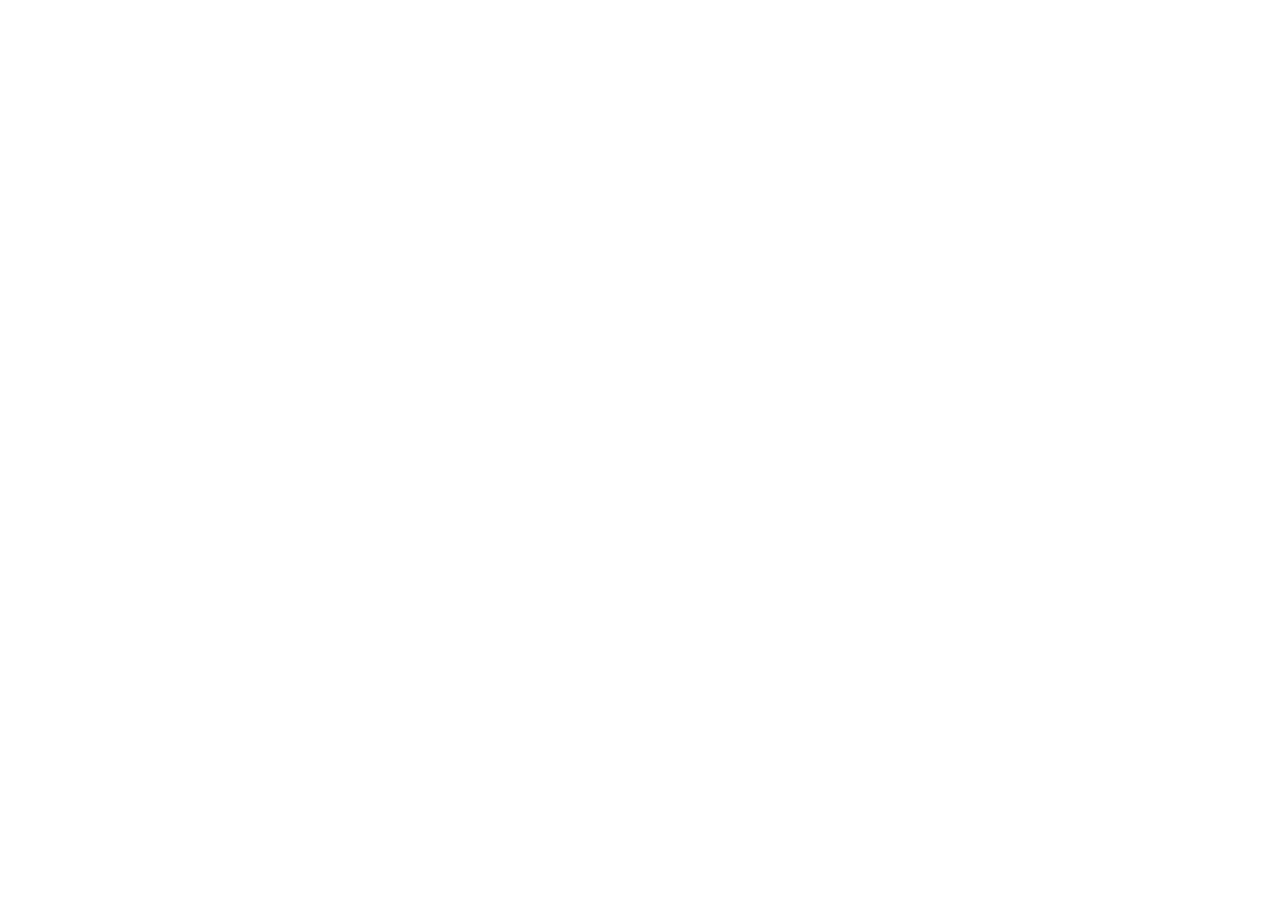
==== images.html @ b35a219d "first test" ====
<!DOCTYPE html>
<html lang="en">
<head>
    <meta charset="UTF-8">
    <meta http-equiv="X-UA-Compatible" content="IE=edge">
    <meta name="viewport" content="width=device-width, initial-scale=1.0">
    <title>Document</title>
    <link rel="stylesheet" href="imagesStyle.css">
</head>
<body>
    
</body>
</html>
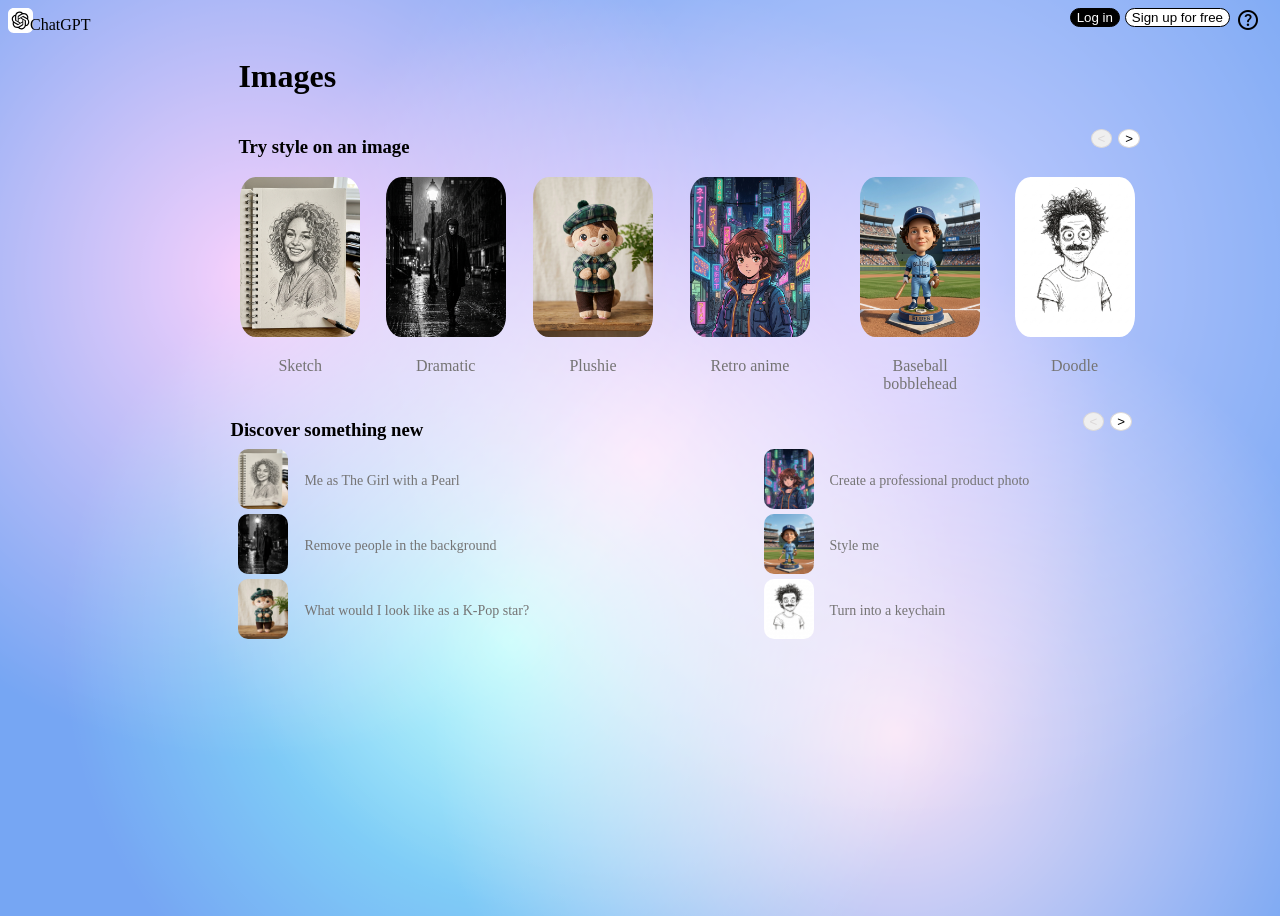
==== commit 12a6886f: "finish" ====
--- a/images.html
+++ b/images.html
@@ -1,13 +1,114 @@
 <!DOCTYPE html>
 <html lang="en">
+
 <head>
     <meta charset="UTF-8">
     <meta http-equiv="X-UA-Compatible" content="IE=edge">
     <meta name="viewport" content="width=device-width, initial-scale=1.0">
     <title>Document</title>
     <link rel="stylesheet" href="imagesStyle.css">
+    <link class="pIcon" rel="stylesheet"
+        href="https://fonts.googleapis.com/css2?family=Material+Symbols+Outlined:opsz,wght,FILL,GRAD@20..48,100..700,0..1,-50..200&icon_names=attach_file,help,language,menu_book,add_photo_alternate,graphic_eq" />
 </head>
+
 <body>
-    
+    <header>
+        <p id="gpt">ChatGPT</p>
+        <span id="help" class="material-symbols-outlined">help</span>
+        <button id="LogIn"> Log in </button>
+        <button id="SignUp"> Sign up for free </button>
+
+        <svg class="AILogo" xmlns="http://www.w3.org/2000/svg" shape-rendering="geometricPrecision"
+            text-rendering="geometricPrecision" image-rendering="optimizeQuality" fill-rule="evenodd"
+            clip-rule="evenodd" viewBox="0 0 512 509.639">
+            <path fill="#fff"
+                d="M115.612 0h280.775C459.974 0 512 52.026 512 115.612v278.415c0 63.587-52.026 115.613-115.613 115.613H115.612C52.026 509.64 0 457.614 0 394.027V115.612C0 52.026 52.026 0 115.612 0z" />
+            <path fill-rule="nonzero"
+                d="M412.037 221.764a90.834 90.834 0 004.648-28.67 90.79 90.79 0 00-12.443-45.87c-16.37-28.496-46.738-46.089-79.605-46.089-6.466 0-12.943.683-19.264 2.04a90.765 90.765 0 00-67.881-30.515h-.576c-.059.002-.149.002-.216.002-39.807 0-75.108 25.686-87.346 63.554-25.626 5.239-47.748 21.31-60.682 44.03a91.873 91.873 0 00-12.407 46.077 91.833 91.833 0 0023.694 61.553 90.802 90.802 0 00-4.649 28.67 90.804 90.804 0 0012.442 45.87c16.369 28.504 46.74 46.087 79.61 46.087a91.81 91.81 0 0019.253-2.04 90.783 90.783 0 0067.887 30.516h.576l.234-.001c39.829 0 75.119-25.686 87.357-63.588 25.626-5.242 47.748-21.312 60.682-44.033a91.718 91.718 0 0012.383-46.035 91.83 91.83 0 00-23.693-61.553l-.004-.005zM275.102 413.161h-.094a68.146 68.146 0 01-43.611-15.8 56.936 56.936 0 002.155-1.221l72.54-41.901a11.799 11.799 0 005.962-10.251V241.651l30.661 17.704c.326.163.55.479.596.84v84.693c-.042 37.653-30.554 68.198-68.21 68.273h.001zm-146.689-62.649a68.128 68.128 0 01-9.152-34.085c0-3.904.341-7.817 1.005-11.663.539.323 1.48.897 2.155 1.285l72.54 41.901a11.832 11.832 0 0011.918-.002l88.563-51.137v35.408a1.1 1.1 0 01-.438.94l-73.33 42.339a68.43 68.43 0 01-34.11 9.12 68.359 68.359 0 01-59.15-34.11l-.001.004zm-19.083-158.36a68.044 68.044 0 0135.538-29.934c0 .625-.036 1.731-.036 2.5v83.801l-.001.07a11.79 11.79 0 005.954 10.242l88.564 51.13-30.661 17.704a1.096 1.096 0 01-1.034.093l-73.337-42.375a68.36 68.36 0 01-34.095-59.143 68.412 68.412 0 019.112-34.085l-.004-.003zm251.907 58.621l-88.563-51.137 30.661-17.697a1.097 1.097 0 011.034-.094l73.337 42.339c21.109 12.195 34.132 34.746 34.132 59.132 0 28.604-17.849 54.199-44.686 64.078v-86.308c.004-.032.004-.065.004-.096 0-4.219-2.261-8.119-5.919-10.217zm30.518-45.93c-.539-.331-1.48-.898-2.155-1.286l-72.54-41.901a11.842 11.842 0 00-5.958-1.611c-2.092 0-4.15.558-5.957 1.611l-88.564 51.137v-35.408l-.001-.061a1.1 1.1 0 01.44-.88l73.33-42.303a68.301 68.301 0 0134.108-9.129c37.704 0 68.281 30.577 68.281 68.281a68.69 68.69 0 01-.984 11.545v.005zm-191.843 63.109l-30.668-17.704a1.09 1.09 0 01-.596-.84v-84.692c.016-37.685 30.593-68.236 68.281-68.236a68.332 68.332 0 0143.689 15.804 63.09 63.09 0 00-2.155 1.222l-72.54 41.9a11.794 11.794 0 00-5.961 10.248v.068l-.05 102.23zm16.655-35.91l39.445-22.782 39.444 22.767v45.55l-39.444 22.767-39.445-22.767v-45.535z" />
+        </svg>
+    </header>
+
+    <div id="title">
+        <h1>Images</h1>
+        <div id="In_title">
+            <h3>Try style on an image</h3>
+            <button class="btn" id="left1"><</button>
+            <button class="btn" id="right1">></button>
+        </div>
+    </div>
+    <!-- תמונות גדולות -->
+    <section class="big_img">
+
+        <div id="img1">
+            <img src="p5.jpg">
+            <figure>Sketch</figure>
+        </div>
+        <div id="img2">
+            <img src="p6.jpg">
+            <figure>Dramatic</figure>
+        </div>
+        <div id="img3">
+            <img src="p3.jpg">
+            <figure>Plushie</figure>
+        </div>
+        <div id="img4">
+            <img src="p4.jpg">
+            <figure>Retro anime</figure>
+        </div>
+        <div id="img5">
+            <img src="p1.jpg">
+            <figure>Baseball <br> bobblehead</figure>
+        </div>
+        <div id="img6">
+            <img src="p2.jpg">
+            <figure>Doodle</figure>
+        </div>
+
+    </section>
+
+    <div id="In_title2">
+        <h3>Discover something new</h3>
+        <button class="btn" id="left1"><</button>
+        <button class="btn" id="right1">></button>
+    </div>
+
+    <!-- תמונות קטנות -->
+    <section class="small_img">
+        <!-- טור שמאל -->
+        <div id="left_img">
+            <div id="img11">
+                <img src="p5.jpg">
+                <span class="item-text">Me as The Girl with a Pearl</span>
+            </div>
+            <div id="img22">
+                <img src="p6.jpg">
+                <span class="item-text">Remove people in the background</span>
+            </div>
+            <div id="img33">
+                <img src="p3.jpg">
+                <span class="item-text">What would I look like as a K-Pop star?</span>
+            </div>
+        </div>
+
+        <!-- טור ימין -->
+        <div id="right_img">
+            <div id="img44">
+                <img src="p4.jpg">
+                <span class="item-text">Create a professional product photo</span>
+            </div>
+            <div id="img55">
+                <img src="p1.jpg">
+                <span class="item-text">Style me</span>
+            </div>
+            <div id="img66">
+                <img src="p2.jpg">
+                <span class="item-text">Turn into a keychain</span>
+            </div>
+        </div>
+
+
+
+    </section>
 </body>
+
 </html>
--- a/imagesStyle.css
+++ b/imagesStyle.css
@@ -0,0 +1,144 @@
+body{
+    width:100%;
+    /* position: relative; */
+
+  background-color: #76a6f3; /* צבע בסיס */
+  background-image: 
+    radial-gradient(circle at 20% 30%, #f17bb6 0%, transparent 40%),
+    radial-gradient(circle at 70% 30%, #9c75f7 0%, transparent 50%),
+    radial-gradient(circle at 40% 70%, #25f7b1 0%, transparent 45%),
+    radial-gradient(circle at 70% 80%, #f1ac35 0%, transparent 40%),
+    radial-gradient(circle at 50% 50%, #ef5c5c 0%, transparent 60%);
+  background-blend-mode: screen; /* ממזג את הצבעים בצורה חלקה וזוהרת */
+  height: 100vh;
+}
+.AILogo {
+    width: 25px;
+    height: 25px;
+    top: -15px;
+  }
+  #gpt {
+    position: absolute;
+    left: 30px;
+    top: 0px;
+  }
+  
+  #help {
+    position: absolute;
+    right: 20px;
+  }
+  #LogIn {
+    position: absolute;
+    right: 160px;
+    border: 1px solid black;
+    border-radius: 10px;
+    background-color: black;
+    color: white;
+  }
+  #SignUp {
+    position: absolute;
+    right: 50px;
+    border: 1px solid black;
+    border-radius: 10px;
+    background-color: white;
+    color: black;
+  }
+  
+  
+  
+  #title{
+    position: relative;
+    left: 18%;
+    width: 920px;
+  }
+  #In_title{
+    position: absolute;
+    width: 920px;
+  }
+  .btn{
+    border-radius: 50%;
+    border: 0.5px solid rgb(219, 216, 216);
+    position: absolute;
+  }
+  
+  h3{
+    top: 20%;
+  }
+  
+  #right1{
+    background-color: white;
+    top: 20%;
+    right: 2%;
+  }
+ 
+  #left1{
+    color: rgb(219, 216, 216) ;
+    top: 20%;
+    right: 5%;
+ }
+
+/* תמונות גדולות */
+ 
+.big_img img{
+  width: 120px;
+  height: 160px;
+  border-radius: 13%;
+ }
+ .big_img figure{
+  color: rgb(117, 116, 116);
+ }
+
+ .big_img{
+  width: 1000px;
+  /* border: 1px solid rebeccapurple; */
+  margin-left: 18%;
+ }
+
+ #img1 ,#img2 ,#img3, #img4, #img5, #img6 {
+  display: inline-block;
+  vertical-align: top;   
+  margin-top: 60px;
+  /* width: 150px; */
+  margin-right: 10px;    
+  text-align: center;
+ }
+ 
+ #In_title2{
+  position: absolute;
+  width: 920px;
+  left: 18%;
+  top: 400px;
+
+}
+
+ /* תמונות קטנות */
+
+.small_img img{
+  width: 50px;
+  height: 60px;
+  border-radius: 10%;
+  color: gray;
+  margin-bottom: 5px;
+
+}
+
+#left_img, #right_img {
+  display: inline-block;
+  vertical-align: top;   
+  margin-top: 40px;
+  margin-left: 18%;    
+ }
+
+ .small_img img {
+  border-radius: 10px;
+  width: 50px;
+  height: 60px;
+  vertical-align: middle;
+}
+.small_img span{
+  display: inline-block;
+  vertical-align: middle;
+  margin-left: 12px;
+  font-size: 14px;
+  color: rgb(117, 116, 116);
+}
